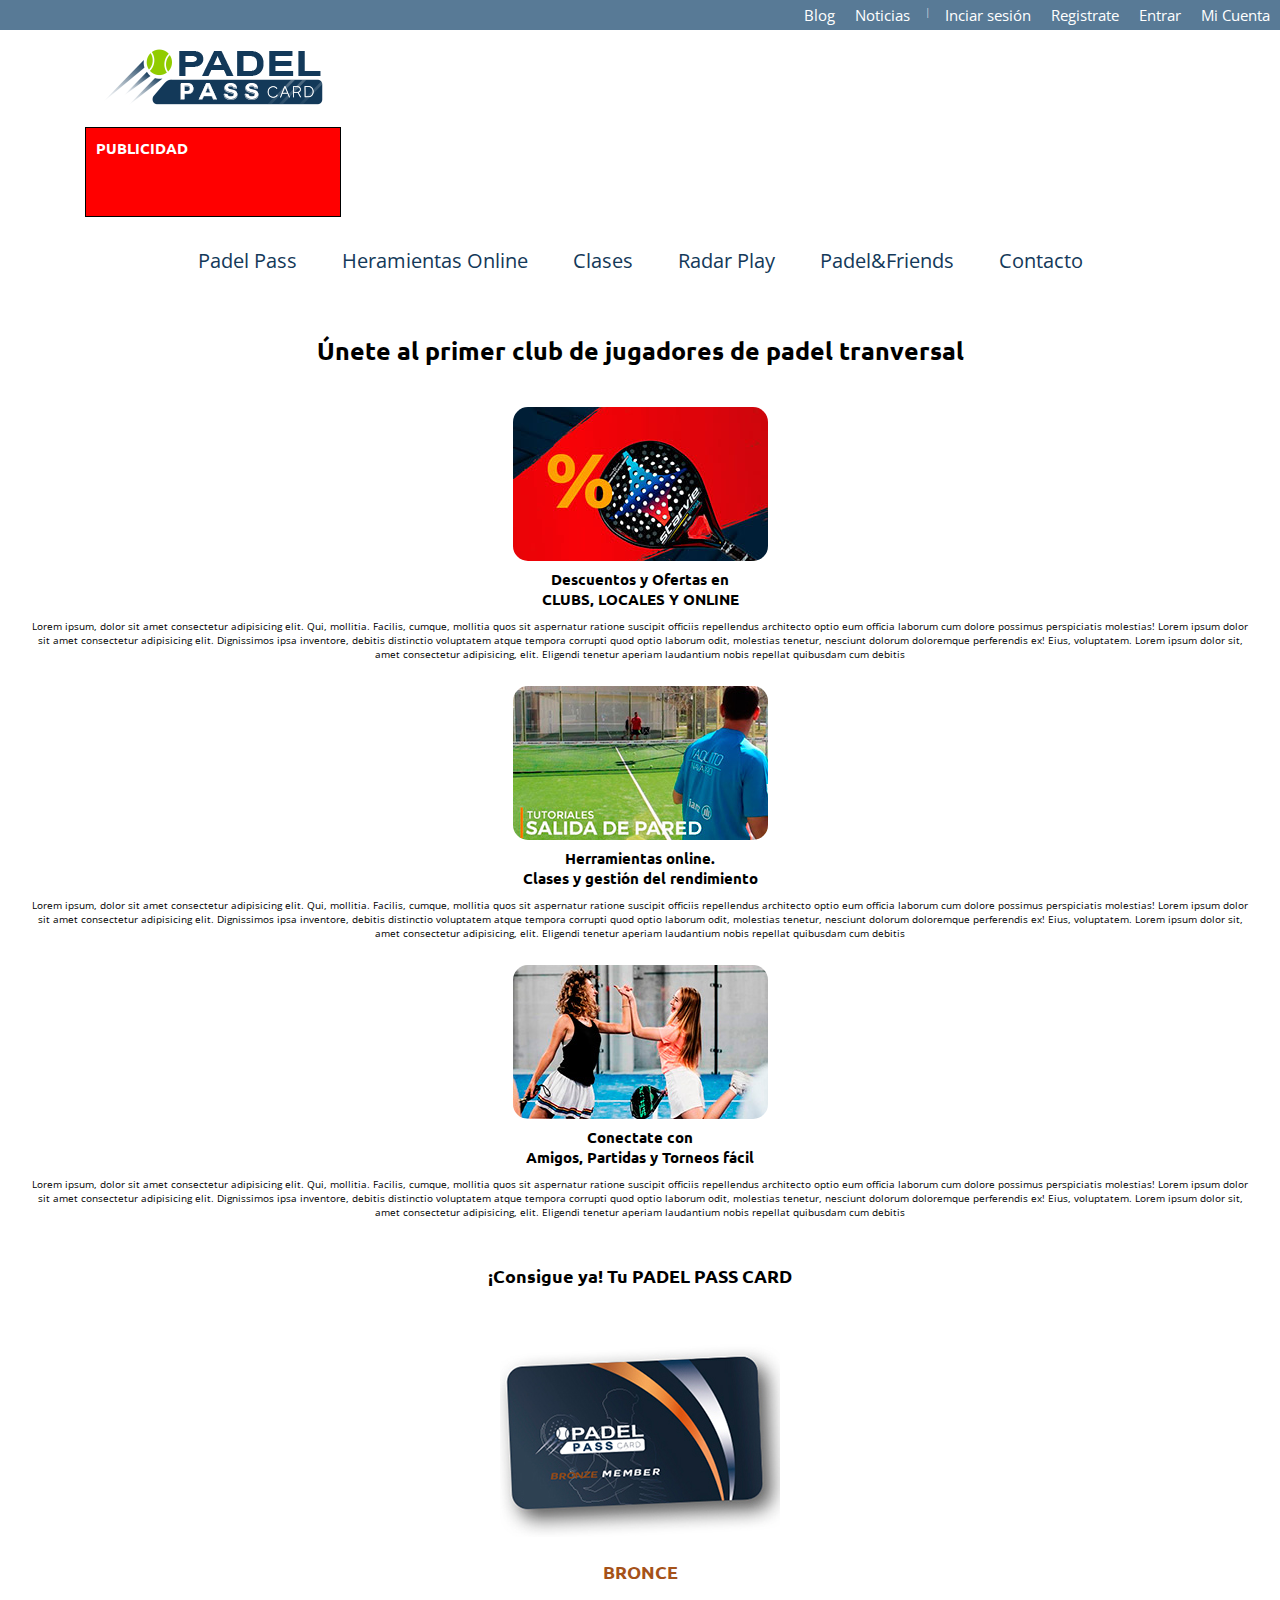
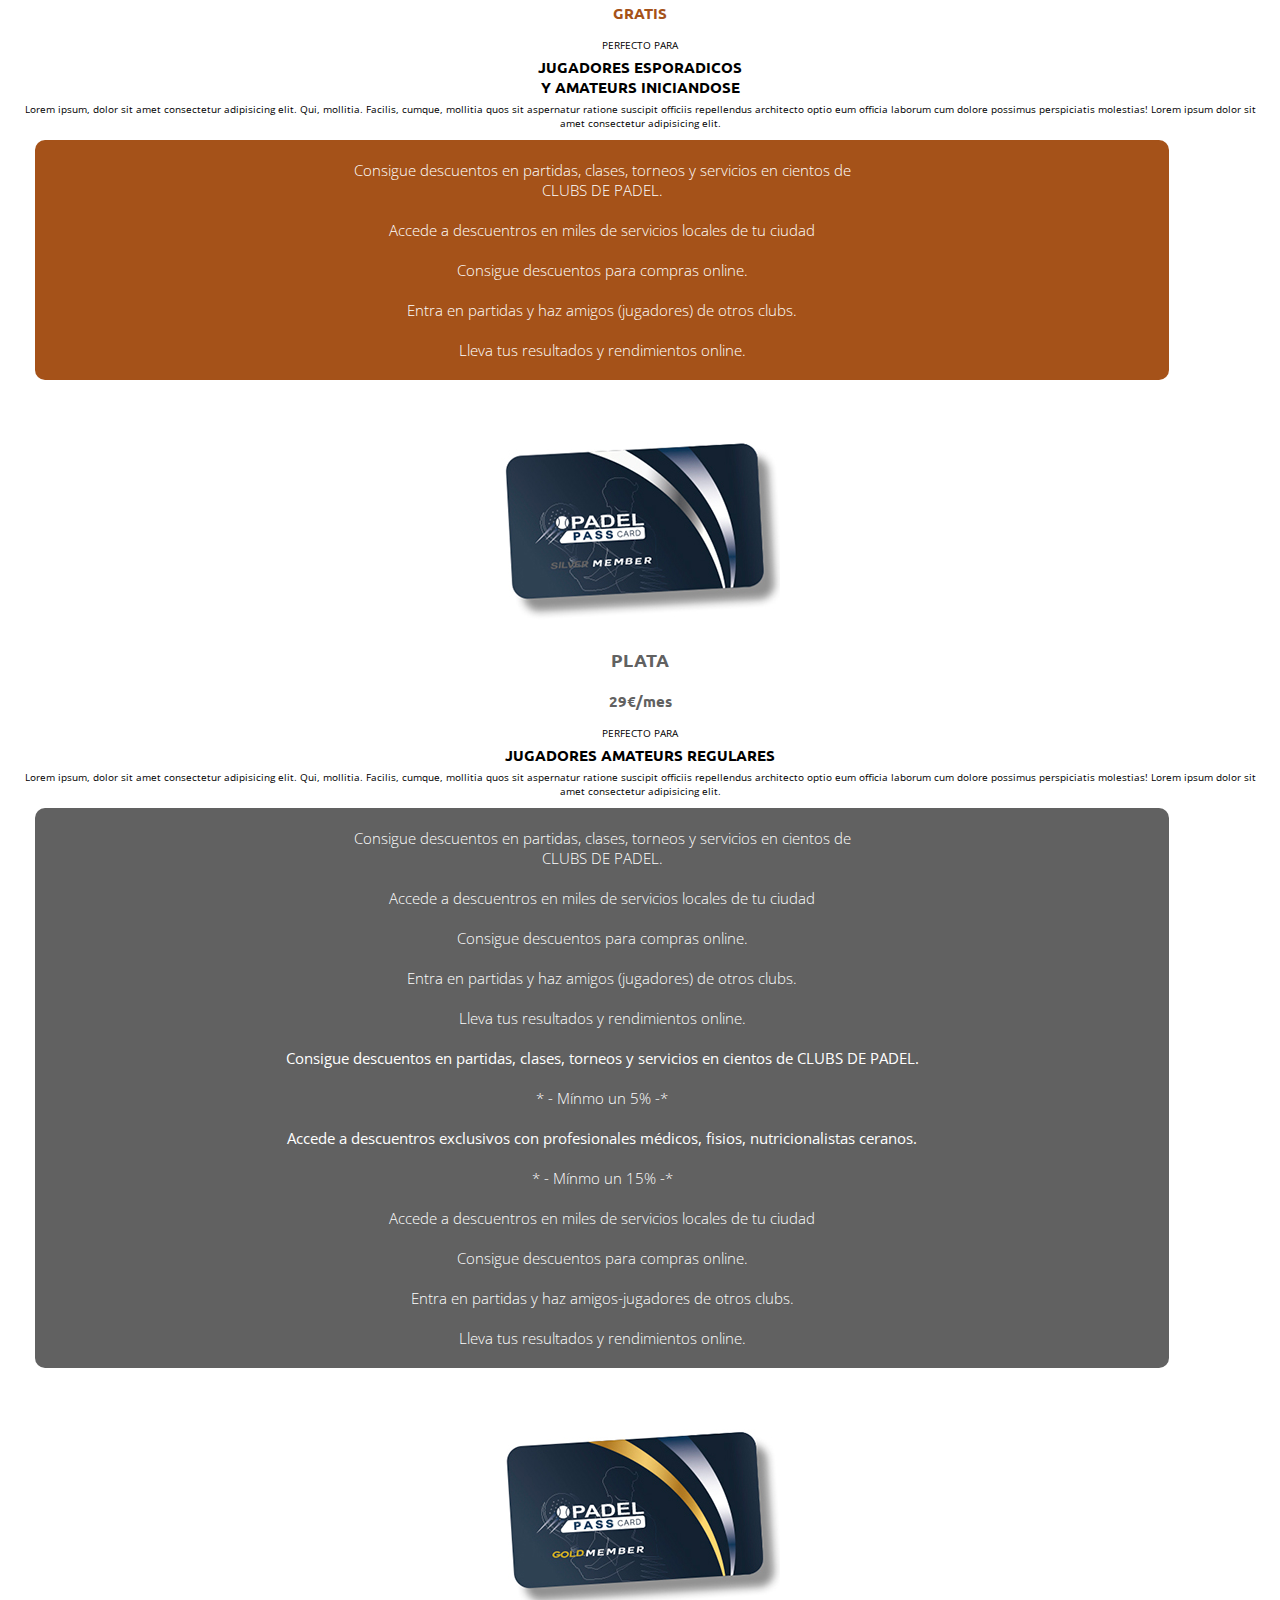
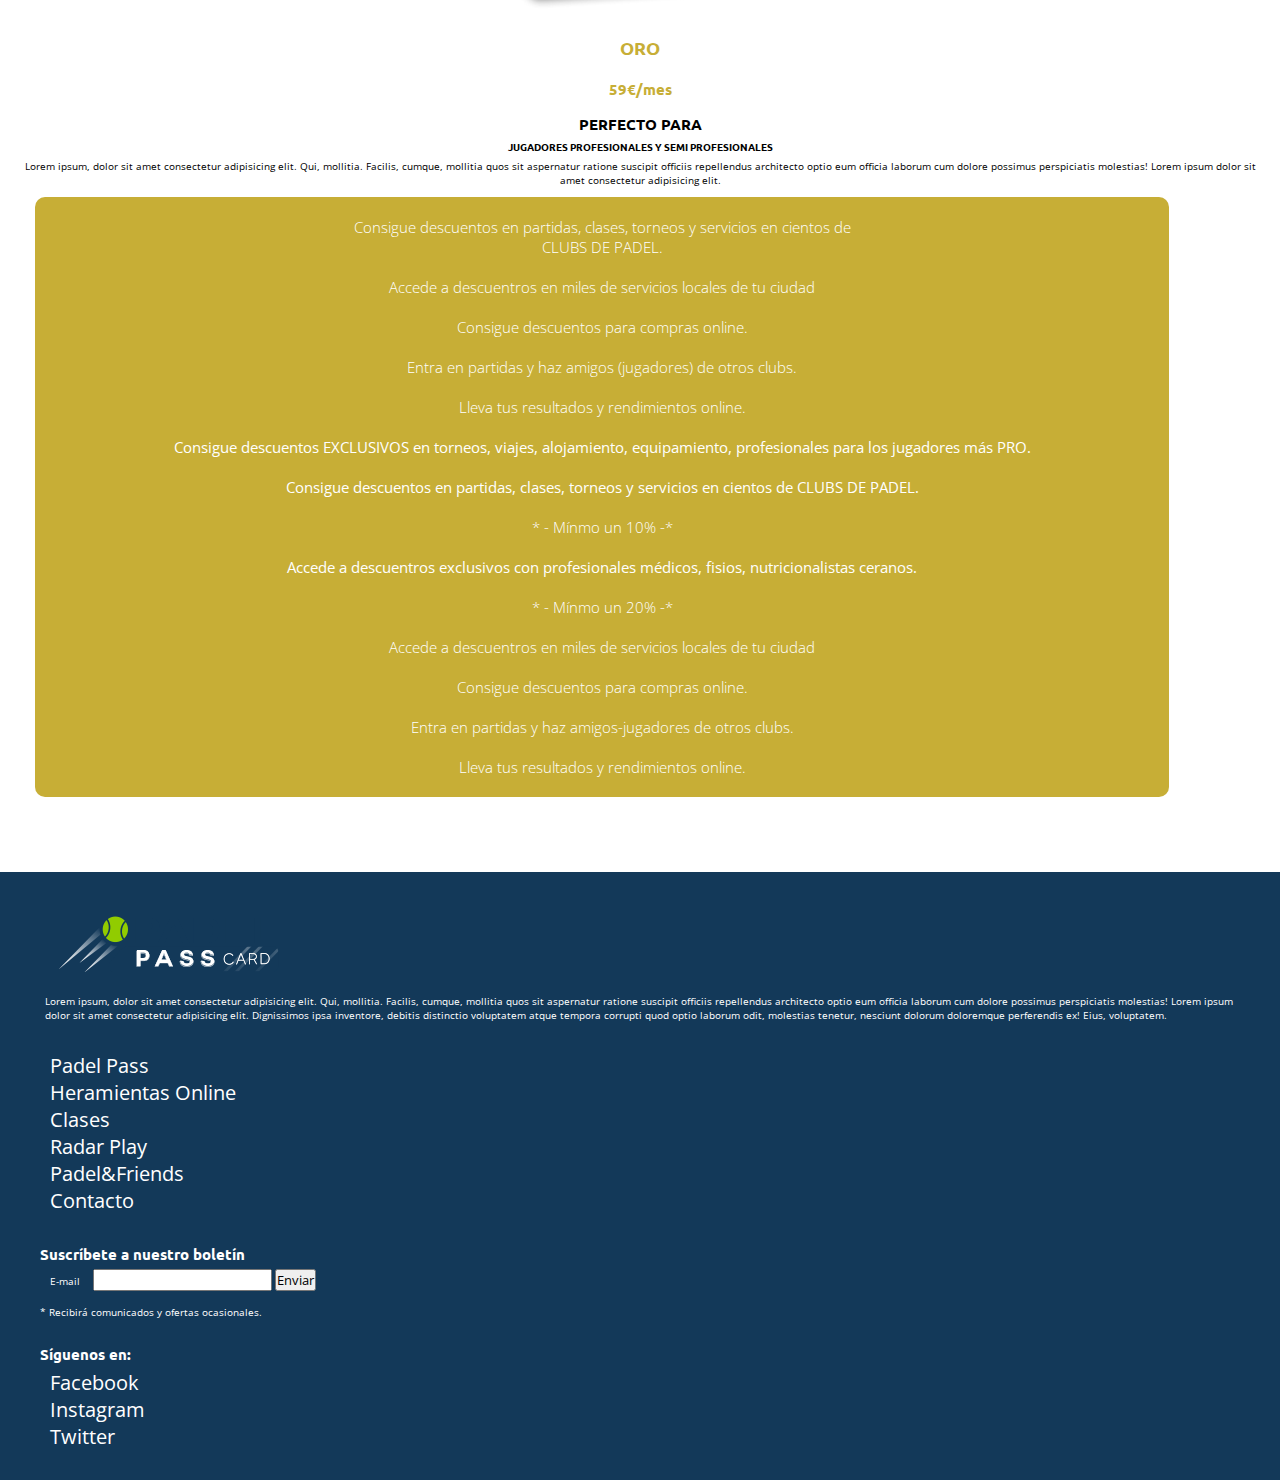
==== src/index.html @ 3ed7398d "subida de html,css e img" ====
<!DOCTYPE html>
<html lang="en">
<head>
	<meta charset="UTF-8">
	<meta name="viewport" content="width=device-width, initial-scale=1.0">
	<title>Padel Pass Card, ventajas para jugadores de Padel. Tu club de clubs de Padel.</title>
	<link rel="stylesheet" type="text/css" href="../css/style.css"> 
	<link rel="stylesheet" type="text/css" href="../css/grid.css">
	<link rel="stylesheet" type="text/css" href="../css/mobile-first.css">
</head>
<body>

<div id="contenedor">
	
<!-- Manu Top Bar -->

	<div id="top_nav"> 

		<ul>
			<li><a href="#">Blog</a></li>
			<li><a href="#">Noticias</a></li>
		</ul>
			<div class="MenuHorSep">
				|
			</div>
		<ul>
			<li><a href="#">Inciar sesión</a></li>
			<li><a href="#">Registrate</a></li>
			<li><a href="#">Entrar</a></li>
			<li><a href="#">Mi Cuenta</a></li>
		</ul>

	</div>

<header>

<!-- Logo -->

		<div id="logo">
			<a href="index.html"><img src="../img/logo_padel-pass-card.png" alt="logo padel pass card"></a>
		</div>

<!-- banner -->

		<div id="banner1">
			<h3>PUBLICIDAD</h3>
			</div>


</header>


<!-- Main Manu -->

<nav>

			<ul>	
				<li><a href="padelpass.html">Padel Pass</a></li>
				<li><a href="herramientas-online.html">Heramientas Online</a></li>
				<li><a href="clases.html">Clases</a></li>
				<li><a href="radarplay.html">Radar Play</a></li>
				<li><a href="padelandfriends.html">Padel&Friends</a></li>
				<li><a href="contacto.html">Contacto</a></li>

			</ul>
	
</nav>


<!-- Imagen Silder -->

<section id="slide">

		<img src="../img/padel-pass-card-ofertas-descuentos-club-partidas-torneos-pala-ropa.jpg">

</section>

<!-- Contenido -->

	

<div id="main">

	<!-- Únete -->

		<div id="unete">

			<!-- Slogan -->

		<section class="centrar__Element">
		
			<h1 class="title__BigVSpace--center">

			Únete al primer club de jugadores de padel tranversal</h1>

		</section>

		<!-- Feaures -->

		<section class="uneteCard centrar__Element">

			<article>

				<img src="../img/mobile/ofertas-descuentos-padel-partidas-palas-ropa-mobile.jpg" 
				alt="Ofertas y Descuentos de Padel para socios" class="roundCorner">

				<h3 class="title__SMVSpace--center">
					
						Descuentos y Ofertas en<br>
						CLUBS, LOCALES Y ONLINE

				</h3>

			<p class=" text__SMVHSpace">

			Lorem ipsum, dolor sit amet consectetur adipisicing elit. Qui, mollitia. Facilis, cumque, mollitia quos sit aspernatur ratione suscipit officiis repellendus architecto optio eum officia laborum cum dolore possimus perspiciatis molestias! Lorem ipsum dolor sit amet consectetur adipisicing elit. Dignissimos ipsa inventore, debitis distinctio voluptatem atque tempora corrupti quod optio laborum odit, molestias tenetur, nesciunt dolorum doloremque perferendis ex! Eius, voluptatem. Lorem ipsum dolor sit, amet consectetur adipisicing, elit. Eligendi tenetur aperiam laudantium nobis repellat quibusdam cum debitis</p>

			</article>

		</section>

		<section class="uneteCard centrar__Element">

			<article>

				<img src="../img/mobile/clases-de-padel-onine-videos-tecnicas-aprende-padel-mobile.jpg" 
				alt="Aprende padel online gratis y lleva el rendimiento y control de tus partidas" class="roundCorner">

				<h3 class="title__SMVSpace--center">
					
						 Herramientas online.<br>
						 Clases y gestión del rendimiento

				</h3>
			<p class="contentLeft text__SMVHSpace">

			Lorem ipsum, dolor sit amet consectetur adipisicing elit. Qui, mollitia. Facilis, cumque, mollitia quos sit aspernatur ratione suscipit officiis repellendus architecto optio eum officia laborum cum dolore possimus perspiciatis molestias! Lorem ipsum dolor sit amet consectetur adipisicing elit. Dignissimos ipsa inventore, debitis distinctio voluptatem atque tempora corrupti quod optio laborum odit, molestias tenetur, nesciunt dolorum doloremque perferendis ex! Eius, voluptatem. Lorem ipsum dolor sit, amet consectetur adipisicing, elit. Eligendi tenetur aperiam laudantium nobis repellat quibusdam cum debitis</p>

			</article>

		</section>

			<section class="uneteCard centrar__Element">

			<article>

				<img src="../img/mobile/partidas-padel-amigos-quedar-torneos-clases-actividades-deportes-mobile.jpg" 
				alt="Apuntate a partidas y haz amigos" class="roundCorner">

				<h3 class="title__SMVSpace--center">
					
				Conectate con <br>
				Amigos,  Partidas y Torneos fácil
				
				</h3>
			
			<p class="contentLeft text__SMVHSpace">

			Lorem ipsum, dolor sit amet consectetur adipisicing elit. Qui, mollitia. Facilis, cumque, mollitia quos sit aspernatur ratione suscipit officiis repellendus architecto optio eum officia laborum cum dolore possimus perspiciatis molestias! Lorem ipsum dolor sit amet consectetur adipisicing elit. Dignissimos ipsa inventore, debitis distinctio voluptatem atque tempora corrupti quod optio laborum odit, molestias tenetur, nesciunt dolorum doloremque perferendis ex! Eius, voluptatem. Lorem ipsum dolor sit, amet consectetur adipisicing, elit. Eligendi tenetur aperiam laudantium nobis repellat quibusdam cum debitis</p>

			</article>

		</section>

	</div>


<!-- Tarjetas -->


		<section class="centrar__Element">
		
			<h2 class="title__BigVSpace--center">

			¡Consigue ya! Tu PADEL  PASS CARD</h2>

		</section>
	

	<div id="tarjetas">

		<!-- Tarjeta Bronce -->


		<section class="tarjeta">
			
			<section class="img_tarjeta">
				
				<img src="../img/mobile/BRONCE-bronce-padel-pass-card-tarjeta-descuentos-partidas-compras-mobile.jpg" alt="Padel Pass Card Bronce">

			</section>

			<section>

			<h2 class=" colorBrz title__MDVSpace--center"> BRONCE </h2>
			
			<h3 class="colorBrz title__MDVSpace--center">GRATIS</h3>
			
			<p class="title__SMVSpace--center">PERFECTO PARA</p>

			<h3>
				JUGADORES ESPORADICOS<br>
				Y AMATEURS INICIANDOSE</h3> 

			<p class="contentLeft text__SMVHSpace">
				Lorem ipsum, dolor sit amet consectetur adipisicing elit. Qui, mollitia. Facilis, cumque, mollitia quos sit aspernatur ratione suscipit officiis repellendus architecto optio eum officia laborum cum dolore possimus perspiciatis molestias! Lorem ipsum dolor sit amet consectetur adipisicing elit.

			</p>

			</section>

			<section class="box__PrCards bgBronce">
				
				<ol>
					<li>Consigue descuentos en partidas, clases,  torneos y servicios en cientos de<br> CLUBS DE PADEL.</li>					
					<li> Accede a descuentros en miles de servicios locales de tu ciudad</li>
					<li> Consigue descuentos para compras online.</li>
					<li> Entra en partidas y haz amigos (jugadores) de otros clubs.</li>
					<li>Lleva tus resultados y rendimientos online.</li>

				</ol>

			</section>



		</section>

		<!-- Tarjeta Plata-->


		<section class="tarjeta">
			
			<section class="img_tarjeta">
				
				<img src="../img/mobile/PLATA-SILVER--padel-pass-card-tarjeta-descuentos-partidas-compras-mobile.jpg" alt="Padel Pass Card Plata">

			</section>

			<section>

			<h2 class="colorPlt title__MDVSpace--center"> PLATA </h2>
			
			<h3 class="colorPlt title__MDVSpace--center">29€/mes</h3>
			
			<p class="title__SMVSpace--center">PERFECTO PARA</p>

			<h3>JUGADORES AMATEURS REGULARES</h3> 

			<p class="contentLeft text__SMVHSpace">
				Lorem ipsum, dolor sit amet consectetur adipisicing elit. Qui, mollitia. Facilis, cumque, mollitia quos sit aspernatur ratione suscipit officiis repellendus architecto optio eum officia laborum cum dolore possimus perspiciatis molestias! Lorem ipsum dolor sit amet consectetur adipisicing elit.

			</p>

			</section>

			<section class="box__PrCards bgPlata">
				<ol>
					<li>Consigue descuentos en partidas, clases,  torneos y servicios en cientos de<br> CLUBS DE PADEL.</li>					
					<li> Accede a descuentros en miles de servicios locales de tu ciudad</li>
					<li> Consigue descuentos para compras online.</li>
					<li> Entra en partidas y haz amigos (jugadores) de otros clubs.</li>
					<li>Lleva tus resultados y rendimientos online.</li>

				</ol>

				<ol>
						<li><strong>Consigue descuentos en partidas, clases,  torneos y servicios en cientos de CLUBS DE PADEL.</strong></li>
						<li>* - Mínmo un 5% -*</li>
						<li><strong>Accede a descuentros exclusivos con profesionales médicos, fisios, nutricionalistas ceranos.</strong></li>
						<li>* - Mínmo un 15% -*</li>
						<li> Accede a descuentros en miles de servicios locales de tu ciudad</li>
						<li> Consigue descuentos para compras online.</li>
						<li> Entra en partidas y haz amigos-jugadores de otros clubs.</li>
						<li>Lleva tus resultados y rendimientos online.</li>

					</ol>

			</section>

			

		</section>

				<!-- Tarjeta Oro -->


		<section class="tarjeta">
			
			<section class="img_tarjeta">
				
				<img src="../img/mobile/ORO-GOLD-padel-pass-card-tarjeta-descuentos-partidas-compras-mobile.jpg" alt="Padel Pass Card Oro">

			</section>

			<section>

			<h2 class="colorOro title__MDVSpace--center"> ORO </h2>
			
			<h3 class="colorOro title__MDVSpace--center">59€/mes</h3>
			
			<h3 class="title__SMVSpace--center">PERFECTO PARA</h3>

			<h4>JUGADORES PROFESIONALES Y SEMI PROFESIONALES</h4> 

			<p class="contentLeft text__SMVHSpace">
				Lorem ipsum, dolor sit amet consectetur adipisicing elit. Qui, mollitia. Facilis, cumque, mollitia quos sit aspernatur ratione suscipit officiis repellendus architecto optio eum officia laborum cum dolore possimus perspiciatis molestias! Lorem ipsum dolor sit amet consectetur adipisicing elit.

			</p>

			</section>

			<section class="box__PrCards  bg_Oro">
				<ol >
					<li>Consigue descuentos en partidas, clases,  torneos y servicios en cientos de<br> CLUBS DE PADEL.</li>					
					<li> Accede a descuentros en miles de servicios locales de tu ciudad</li>
					<li> Consigue descuentos para compras online.</li>
					<li> Entra en partidas y haz amigos (jugadores) de otros clubs.</li>
					<li>Lleva tus resultados y rendimientos online.</li>

				</ol>

				<ol>
						<li><strong>Consigue descuentos EXCLUSIVOS en torneos, viajes, alojamiento, equipamiento, profesionales para los jugadores más PRO.</strong></li>
						<li><strong>Consigue descuentos en partidas, clases,  torneos y servicios en cientos de CLUBS DE PADEL.</strong></li>
						<li>* - Mínmo un 10% -*</li>
						<li><strong>Accede a descuentros exclusivos con profesionales médicos, fisios, nutricionalistas ceranos.</strong></li>
						<li>* - Mínmo un 20% -*</li>
						<li> Accede a descuentros en miles de servicios locales de tu ciudad</li>
						<li> Consigue descuentos para compras online.</li>
						<li> Entra en partidas y haz amigos-jugadores de otros clubs.</li>
						<li>Lleva tus resultados y rendimientos online.</li>

					</ol>

			</section>

		</section> 
			

	</div>

</div>

	<!-- Footer -->


	<footer>

		<section class="footerColum">

			<!-- Footer Columna 1 Logo y descipción -->
		
			<a href="index.html"><img src="../img/logo_padel-pass-card.png" alt="logo padel pass card"></a>
		
			<p class="text__SMVHSpace">
			Lorem ipsum, dolor sit amet consectetur adipisicing elit. Qui, mollitia. Facilis, cumque, mollitia quos sit aspernatur ratione suscipit officiis repellendus architecto optio eum officia laborum cum dolore possimus perspiciatis molestias! Lorem ipsum dolor sit amet consectetur adipisicing elit. Dignissimos ipsa inventore, debitis distinctio voluptatem atque tempora corrupti quod optio laborum odit, molestias tenetur, nesciunt dolorum doloremque perferendis ex! Eius, voluptatem. 
			</p>

		</section>

		
			<!-- Footer Columna 2 Menu -->

		<section class="footerColum"> 

		<ul class="title__SMVSpace--center">	
			<li><a href="padelpass.html">Padel Pass</a></li>
			<li><a href="herramientas-online.html">Heramientas Online</a></li>
			<li><a href="clases.html">Clases</a></li>
			<li><a href="radarplay.html">Radar Play</a></li>
			<li><a href="padelandfriends.html">Padel&Friends</a></li>
			<li><a href="contacto.html">Contacto</a></li>

		</ul>


		</section>

        <!-- Footer Columna 3 Boletín -->

		<section class="footerColum"> 
				

			<h3 class="title__SMVSpace--center">Suscríbete a nuestro boletín</h3>
			<form>
				<label for="email" class="title__SMVSpace--center"> E-mail</label>
				<input type="email" id="mail" name="user_mail">
				<button type="submit" class="">Enviar</button>
			</form>
			<p><br>
				* Recibirá comunicados y ofertas ocasionales.

			</p>

		</section>

		<section class="footerColum">  
			
			<!-- Footer Columna 4 RRSS -->
			
			<h3 class="title__SMVSpace--center">Síguenos en:</h3>
			<ul>
				<li>
					<a href="#">Facebook</a>
				</li>

				<li>
					<a href="#">Instagram</a>
				</li>

				<li>
					<a href="#">Twitter</a>
				</li>

			</ul>

		</section>

		
	</footer>
	
</div>
</body>
</html>
---- css/style.css ----
@import url('https://fonts.googleapis.com/css2?family=Ubuntu:wght@700&display=swap');
@import url('https://fonts.googleapis.com/css2?family=Open+Sans:wght@300;400&family=Ubuntu:wght@700&display=swap');

* {

font-family: 'Open Sans', sans-serif;
margin: 0;
padding: 0;
box-sizing: border-box;

}

html{
	font-size: 62.5%;
}

a {
	text-decoration: none;
}

h1,h2,h3,h4 {

	font-family: 'Ubuntu' , sans-serif;

}

h1	{

	font-size: 2.5em;
}

h2	{

	font-size: 1.75em;
}

h3	{

	font-size: 1.5em;
}

h4	{

	font-size: 1em;
}


#top_nav {

	
	padding: 0.5em 0;
	color: white;
	font-family:'Open sans', sans-serif;
	font-weight: 300;
	text-align: center;
	background-color: #587a96;

}


#top_nav ul li {
	margin: 0 1rem;
	list-style: none;

	}

#top_nav ul li a {

	font-weight: 400;
	font-size: 1.5rem;
	color: white;
	text-decoration: none;

	}


header {
	display: flex;
	flex-direction: column;
	align-items: center;
	
}



#logo {

	margin: 0.5rem;
	
}

#banner1 {

	display: none;
	padding: 1em;
	height: auto;
	background-color: red;
	border: solid black 0.02em;

}


nav {

	font-weight: 400;
	font-size: 2rem;
	text-align: center;
	background-image: url(../img/main-menu-background.png);
	background-repeat: no-repeat;
	background-image: none;

}

nav ul{

	padding-top: 1rem;

}



nav ul li{

	padding: 1rem 0;
	text-decoration: none;

}

nav ul li a{

	color: #133959;
	text-decoration: none;


}

.MenuHorSep{

	margin: 0 0.5rem;
}

.slider	{

	

}

.unete {

	text-align: center;
}

.uneteCard {

	
	margin: 2em 1em;
	vertical-align: top;

}

#tarjetas	{

text-align: center;

}


.tarjeta {

width: auto;
text-align: center;
vertical-align: top;
padding: 1em 0;
margin: 1em 0;

}

.img_tarjeta {

	padding: 1rem;

}
.tarjeta h2 {

	padding: 1rem ;

}

.tarjeta ol li {


	color: white;
	font-family: 'Open Sans' , sans-serif;
	font-weight: 300;
	font-size:1.5rem ;
	padding: 1rem 1rem;
	list-style: none;
}


.centrar__Element {

	text-align: center;
}

.title__BigVSpace--center {

	padding: 2rem 0;

}

.title__MDVSpace--center {

	padding: 1rem 0;

}

.title__SMVSpace--center {

	padding: 0.5rem 0;

}

.sepHor {

	margin: 0 1rem;
}

.separator__BigSpace {

	height: 2rem;

}

.textBox__main {

	
	width: auto;

}



.text__SMVHSpace {

	padding: 0.5rem 0.5rem;

}

.text__MDVHSpace {

	padding: 1rem 1rem;

}

.buttonStyle {

	color: white;
	padding: 1rem 1rem;
	margin: 1rem 1rem;
	background-color: #91CC00;
	text-decoration: none;
	border-radius: 1rem;
	border: none;
}

button:hover {

	transition-duration: 0.4s;
	color: white;
	padding: 1rem 1rem;
	margin: 1rem 1rem;
	background-color: #003658;
	text-decoration: none;
	border-radius: 1rem;
	border: none;
}


form ul li {

	font-family: 'Open Sans',sans-serif;
	font-size: 1.4rem;
	padding: 1rem 1rem;
}

label	{

	margin: 0 1rem ;
}

.box__PrCards {

 width: 90%;
 padding: 1rem 1.5rem;
 margin: 0.5rem 2.5rem;
 border-radius: 1rem;

}




.roundCorner {

	border-radius: 1.5rem;
}


.bgBronce {

	background-color: #A55219 ;
}


.colorBrz {

	color: #A55219;
}

.bgPlata {


	background-color: #616161 ;
}

.colorPlt {

	color: #616161;
}



.bg_Oro {


	background-color: #C7AE36;
}

.colorOro {

	color: #C7AE36;
}

.dkColor {

	color: #000;
}


.colorBlue {

	color: #003658;

}

.colorWt {

	color: white;
}

.fontS {

	font-size: 2rem;
}

.pBig {

	font-size: 1.5rem;

}


footer	{

	
	padding: 2rem;
	margin-top: 3rem;
	color: white;
	background-image: url(../img/fondo-padel-tarjeta-descuento-partidas-ofertas-amigos.jpg);
	background-repeat: no-repeat;
	background-image: none;
	background-color: #133959;

}

.footerColum {
	
	vertical-align: top;
	padding: 1rem;
	margin: 0 1rem;


}

footer ul li  {

	margin: 0.25 0rem;
	list-style: none;

	
}

footer ul li a {

	color: white;
	font-family: 'Open Sans',sans-serif;
	font-weight: 400;
	font-size: 2rem;
	padding: 0 1rem;

	
}
---- css/grid.css ----
*{
	margin: 0;
	padding: 0;
}

#contenedor {

	display: grid;
	grid-template-columns: 1fr;
	grid-template-rows: auto auto auto auto auto auto auto;
	grid-template-areas: "top_nav" "logo" "banner" 
	"nav" "slider" "main" "footer" ;
	justify-content: center;

}



#top_nav {

	grid-area: top_nav;
	display: flex;
	flex-direction: column;

}

#top_nav ul {
	display: flex;
	flex-direction: row;
	justify-content: center;

}

#logo  {

	grid-area: logo;
}

#banner1 {

	grid-area: banner1;
}



nav {

	grid-area: nav;
	background-image: none;

}


#slide {
	display: none;
}

#main {

	grid-area: main;
	display: flex;
	flex-flow: column;
	align-content: center;
	padding: 1em;

}

footer {
	grid-area: footer;
}
---- css/mobile-first.css ----
*{
	margin: 0;
	padding: 0;
}

/* media queries */

@media only screen and (min-width:  768px) {

	#contenedor {

		grid-template-columns: repeat(3, 1fr);
		grid-template-rows: auto auto auto auto auto auto;
		grid-template-areas: 

		"top_nav top_nav top_nav"  
		"logo banner1 banner1"
		"nav nav nav"
		"slide slide slide"
		"main main main"
		"footer footer footer"

	}

	#top_nav {	

		display: flex;
		flex-flow: row nowrap;
		flex-direction: flex-end;
		justify-content: right;

	}

	header {

		width: 100%;

	}

	#logo {

		display: inline;
		flex-direction: row;
	}

	#banner1 {

		display: inline;
		width: 60%;
		height: 10vh;
		padding: 1em;
		background-color: red;
		border: solid black 0.02em;
		color: white;


	}

	nav {

		display: flex;
		display-flow: row wrap;
		justify-content: center;
	}

	nav ul {

		
		margin: 1em 0;
		

	}



	nav ul li {

		display: inline;
		margin: 1em;
		

	}

	#main {

		display: flex;
		display-flow: row wrap;
		justify-content: center;
		margin: 1em 0;
	}
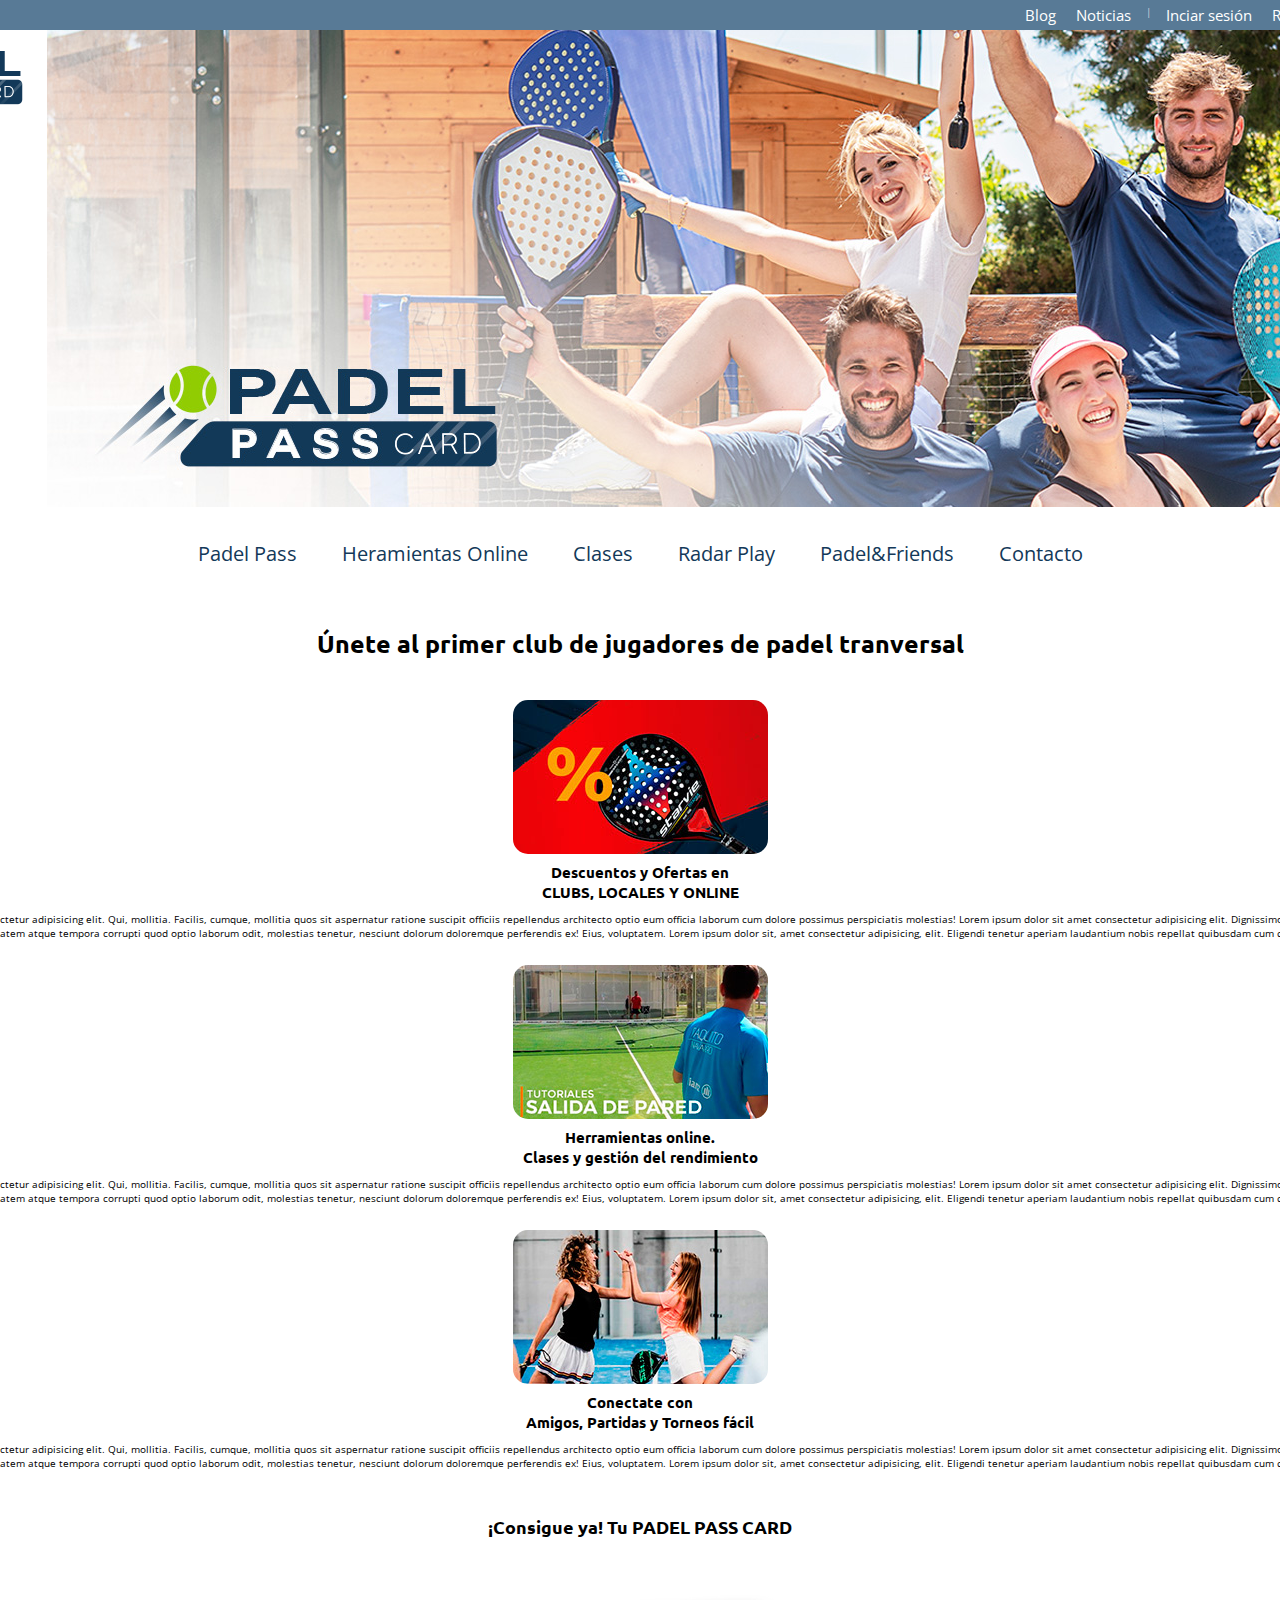
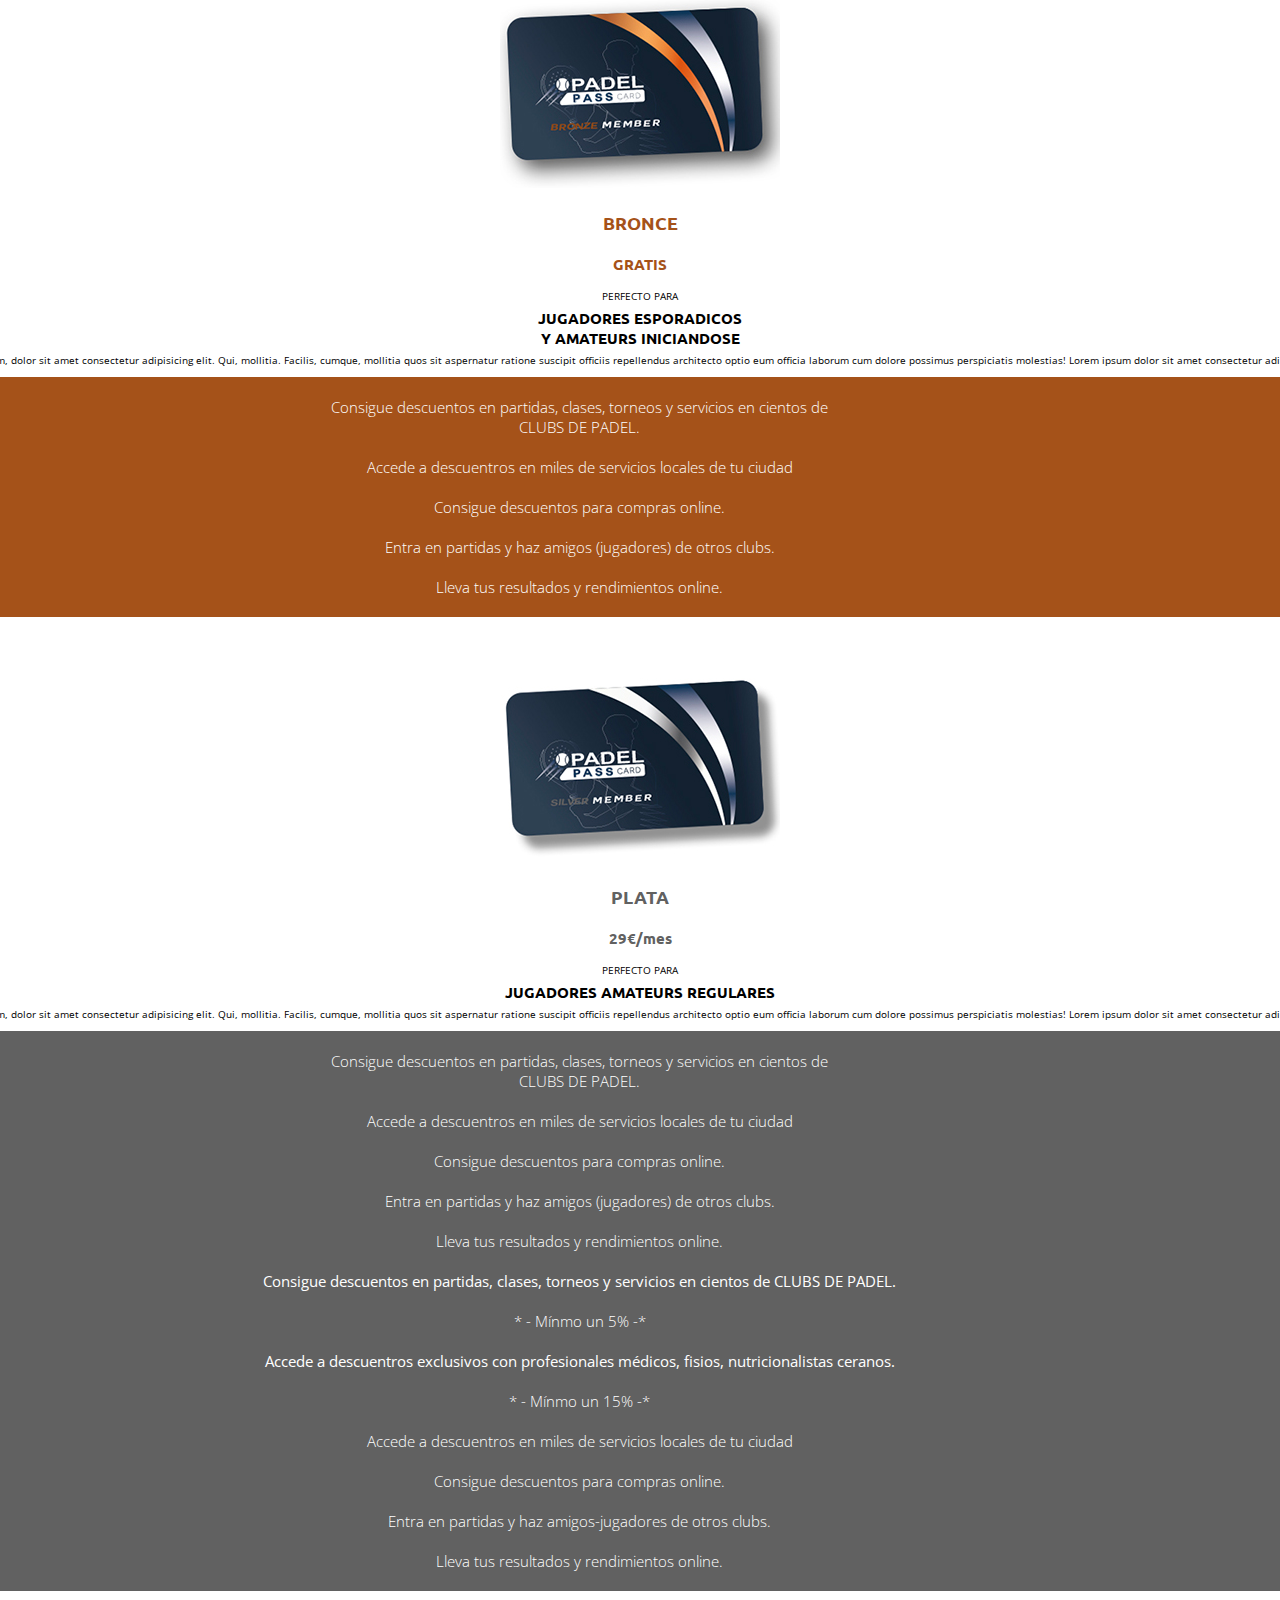
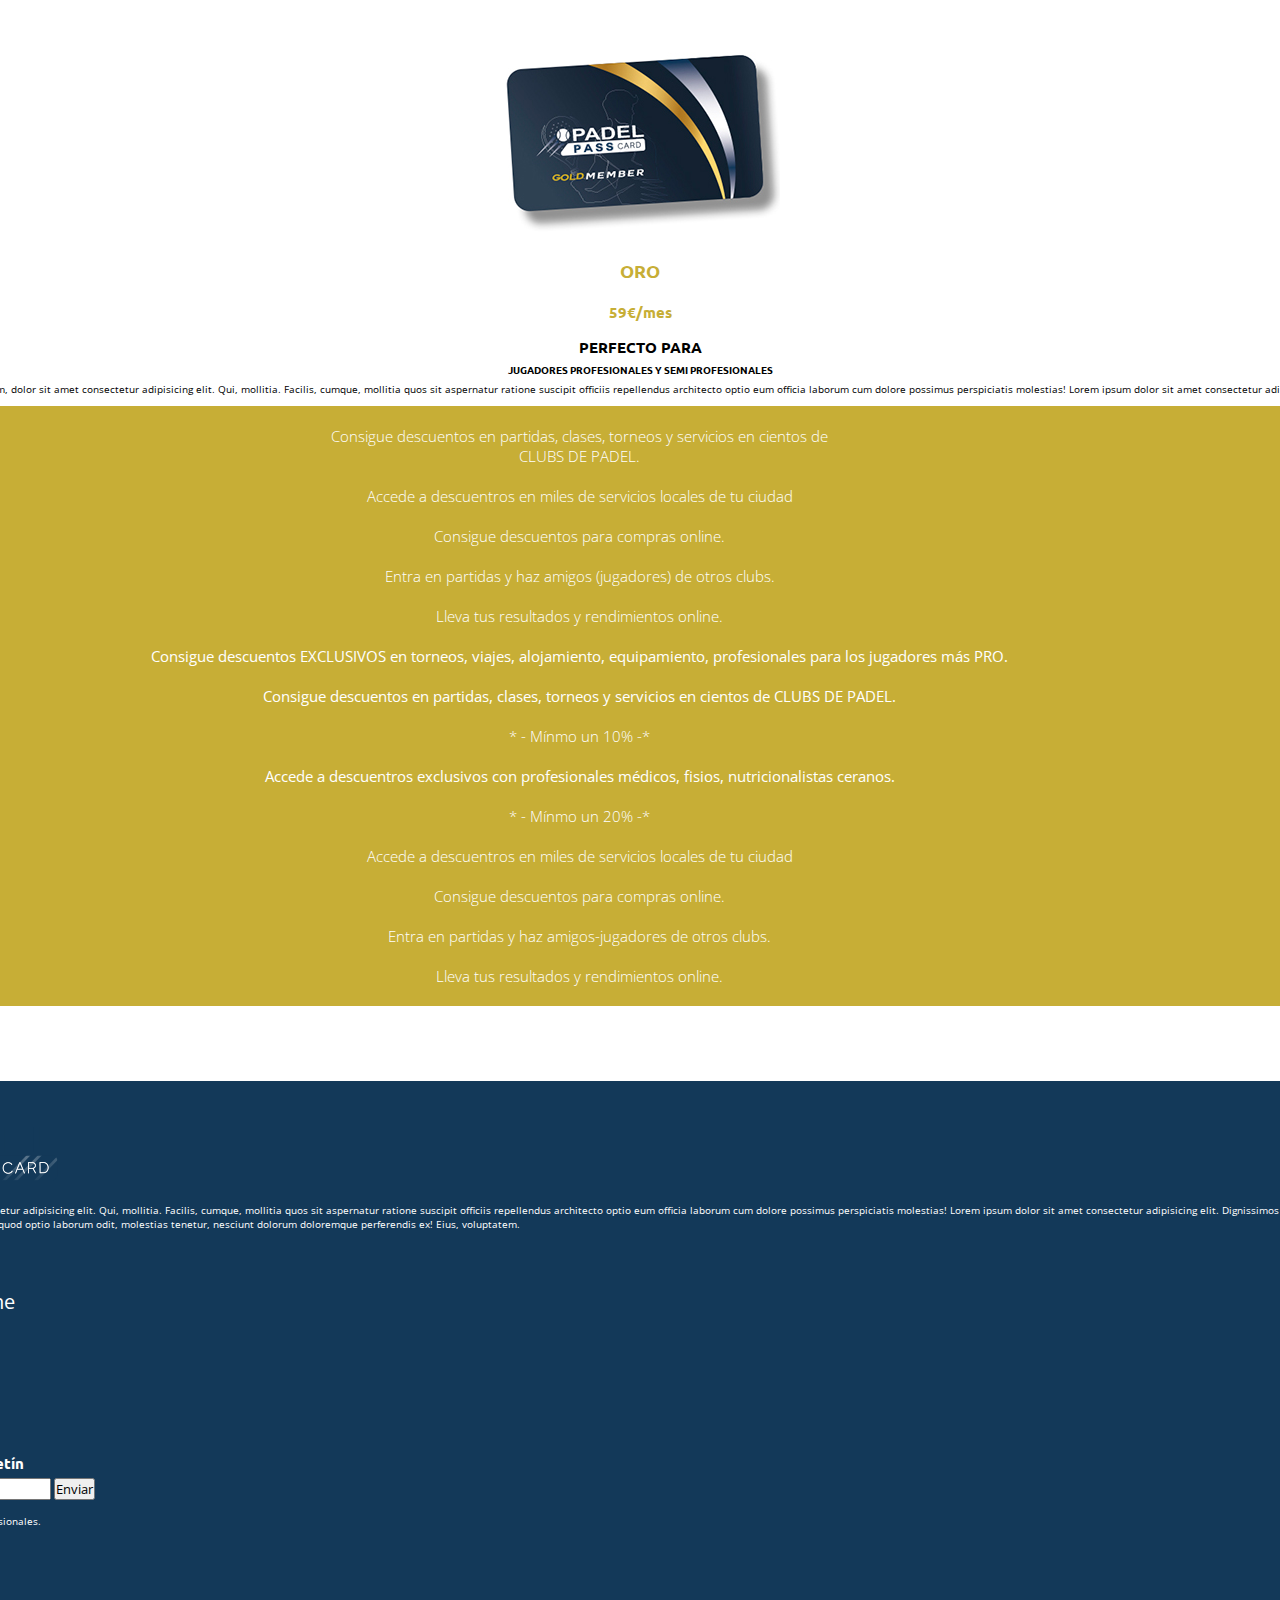
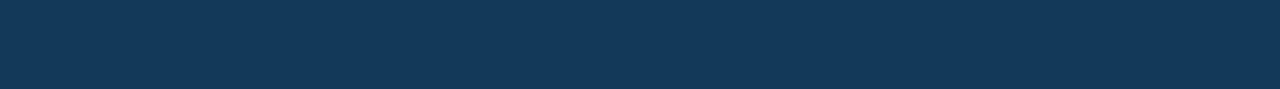
==== commit 852fdacf: "animaciones en botones e imagenes(hover)" ====
--- a/src/index.html
+++ b/src/index.html
@@ -7,8 +7,15 @@
 	<link rel="stylesheet" type="text/css" href="../css/style.css"> 
 	<link rel="stylesheet" type="text/css" href="../css/grid.css">
 	<link rel="stylesheet" type="text/css" href="../css/mobile-first.css">
+	<link rel="stylesheet" type="text/css" href="../css/animate.css">
+
 </head>
+
 <body>
+<script src="../js/wow.min.js"></script>
+              <script>
+              new WOW().init();
+              </script>
 
 <div id="contenedor">
 	
@@ -69,11 +76,12 @@
 
 <!-- Imagen Silder -->
 
-<section id="slide">
-
-		<img src="../img/padel-pass-card-ofertas-descuentos-club-partidas-torneos-pala-ropa.jpg">
-
-</section>
+<section id="slider" class="wow bounceInRight">
+
+			<img src="../img/padel-pass-card-ofertas-descuentos-club-partidas-torneos-pala-ropa.jpg" 
+			alt="Club con ventajas para jugadores de padel">
+
+		</section>
 
 <!-- Contenido -->
 
@@ -89,7 +97,7 @@
 
 		<section class="centrar__Element">
 		
-			<h1 class="title__BigVSpace--center">
+			<h1 data-wow-iteration="3" data-wow-duration="0.15" class="wow animate__pulse title__BigVSpace--center" style="visibility: visible; animation-iteration-count: 3; animation-name: pulse;">
 
 			Únete al primer club de jugadores de padel tranversal</h1>
 
@@ -102,7 +110,7 @@
 			<article>
 
 				<img src="../img/mobile/ofertas-descuentos-padel-partidas-palas-ropa-mobile.jpg" 
-				alt="Ofertas y Descuentos de Padel para socios" class="roundCorner">
+				alt="Ofertas y Descuentos de Padel para socios" class="roundCorner scaleR">
 
 				<h3 class="title__SMVSpace--center">
 					
@@ -124,7 +132,7 @@
 			<article>
 
 				<img src="../img/mobile/clases-de-padel-onine-videos-tecnicas-aprende-padel-mobile.jpg" 
-				alt="Aprende padel online gratis y lleva el rendimiento y control de tus partidas" class="roundCorner">
+				alt="Aprende padel online gratis y lleva el rendimiento y control de tus partidas" class="roundCorner  scaleR">
 
 				<h3 class="title__SMVSpace--center">
 					
@@ -145,7 +153,7 @@
 			<article>
 
 				<img src="../img/mobile/partidas-padel-amigos-quedar-torneos-clases-actividades-deportes-mobile.jpg" 
-				alt="Apuntate a partidas y haz amigos" class="roundCorner">
+				alt="Apuntate a partidas y haz amigos" class="roundCorner scaleR">
 
 				<h3 class="title__SMVSpace--center">
 					
@@ -186,7 +194,7 @@
 			
 			<section class="img_tarjeta">
 				
-				<img src="../img/mobile/BRONCE-bronce-padel-pass-card-tarjeta-descuentos-partidas-compras-mobile.jpg" alt="Padel Pass Card Bronce">
+				<img class="scaleR" src="../img/mobile/BRONCE-bronce-padel-pass-card-tarjeta-descuentos-partidas-compras-mobile.jpg" alt="Padel Pass Card Bronce">
 
 			</section>
 
@@ -233,7 +241,7 @@
 			
 			<section class="img_tarjeta">
 				
-				<img src="../img/mobile/PLATA-SILVER--padel-pass-card-tarjeta-descuentos-partidas-compras-mobile.jpg" alt="Padel Pass Card Plata">
+				<img class="scaleR" src="../img/mobile/PLATA-SILVER--padel-pass-card-tarjeta-descuentos-partidas-compras-mobile.jpg" alt="Padel Pass Card Plata">
 
 			</section>
 
@@ -289,7 +297,7 @@
 			
 			<section class="img_tarjeta">
 				
-				<img src="../img/mobile/ORO-GOLD-padel-pass-card-tarjeta-descuentos-partidas-compras-mobile.jpg" alt="Padel Pass Card Oro">
+				<img class="scaleR" src="../img/mobile/ORO-GOLD-padel-pass-card-tarjeta-descuentos-partidas-compras-mobile.jpg" alt="Padel Pass Card Oro">
 
 			</section>
 
--- a/css/style.css
+++ b/css/style.css
@@ -27,6 +27,8 @@
 h1	{
 
 	font-size: 2.5em;
+	transform: rotate(360deg);
+	transition: height 5s;
 }
 
 h2	{
@@ -139,11 +141,7 @@
 	margin: 0 0.5rem;
 }
 
-.slider	{
-
-	
-
-}
+
 
 .unete {
 
@@ -253,29 +251,48 @@
 
 }
 
-.buttonStyle {
+
+/*.buttonStyle {
 
 	color: white;
 	padding: 1rem 1rem;
 	margin: 1rem 1rem;
-	background-color: #91CC00;
+	background: radial-gradient( circle farthest-corner at 10% 20%,  rgba(37,145,251,0.98) 0.1%, rgba(0,7,128,1) 99.8% );
 	text-decoration: none;
 	border-radius: 1rem;
 	border: none;
 }
 
-button:hover {
+*/
+ button:hover{
 
 	transition-duration: 0.4s;
-	color: white;
-	padding: 1rem 1rem;
-	margin: 1rem 1rem;
-	background-color: #003658;
-	text-decoration: none;
-	border-radius: 1rem;
-	border: none;
-}
-
+	cursor: pointer;
+
+}
+
+				
+        
+         
+         .btn-grad {background-image: linear-gradient(30deg, #003973 0%, #EAEDBA  51%, #003973  100%)}
+         .btn-grad {
+            margin: 10px;
+            padding: 15px 45px;
+            text-align: center;
+            text-transform: uppercase;
+            transition: 0.5s;
+            background-size: 200% auto;
+            color: white;            
+            box-shadow: 0 0 20px #eee;
+            border-radius: 10px;
+            border:  none;
+          }
+
+          .btn-grad:hover {
+            background-position: center right; /* change the direction of the change here */
+            color: #fff;
+            text-decoration: none;
+          }
 
 form ul li {
 
@@ -410,4 +427,15 @@
 	padding: 0 1rem;
 
 	
-}+}
+
+/*
+anims
+*/
+
+.scaleR:hover{
+	transform: scale(1.1) rotate(5deg);
+	cursor: pointer;
+	transition: transform 1s;
+}
+
